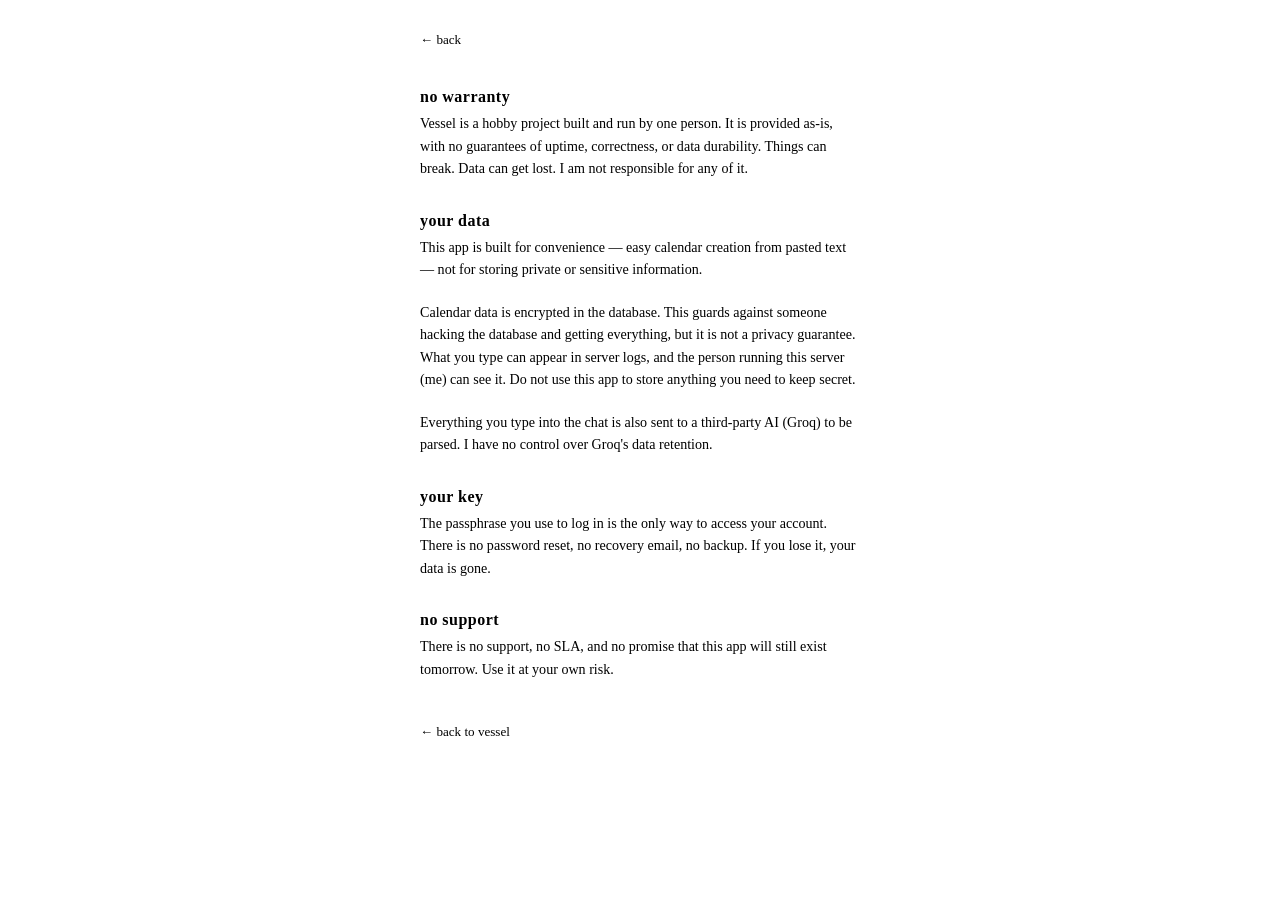
==== vessel/pwa/static/disclaimer.html @ 34e3829d "Initial commit" ====
<!doctype html>
<html lang="en">
<head>
  <meta charset="utf-8" />
  <meta name="viewport" content="width=device-width, initial-scale=1, viewport-fit=cover" />
  <meta name="theme-color" content="#0f172a" />
  <title>Vessel — disclaimer</title>
  <link rel="icon" href="/pwa/icon-512.png" />
  <link rel="stylesheet" href="/pwa/styles.css" />
  <style>
    .disclaimer-wrap {
      max-width: 440px;
      margin: 0 auto;
      padding: env(safe-area-inset-top, 20px) 24px calc(40px + env(safe-area-inset-bottom));
    }
    .disclaimer-wrap h1 {
      font-size: 1rem;
      font-weight: 600;
      color: var(--text);
      margin: 32px 0 6px;
      letter-spacing: 0.03em;
    }
    .disclaimer-wrap p {
      font-size: 0.88rem;
      color: var(--muted);
      line-height: 1.6;
      margin: 0 0 20px;
    }
    .back-link {
      display: inline-block;
      margin: 24px 0 8px;
      font-size: 0.82rem;
      color: var(--accent);
      text-decoration: none;
    }
    .back-link:hover { text-decoration: underline; }
  </style>
</head>
<body>
  <div class="disclaimer-wrap">
    <a href="/pwa/" class="back-link">← back</a>

    <h1>no warranty</h1>
    <p>Vessel is a hobby project built and run by one person. It is provided as-is, with no guarantees of uptime, correctness, or data durability. Things can break. Data can get lost. I am not responsible for any of it.</p>

    <h1>your data</h1>
    <p>This app is built for convenience — easy calendar creation from pasted text — not for storing private or sensitive information.</p>
    <p>Calendar data is encrypted in the database. This guards against someone hacking the database and getting everything, but it is not a privacy guarantee. What you type can appear in server logs, and the person running this server (me) can see it. Do not use this app to store anything you need to keep secret.</p>
    <p>Everything you type into the chat is also sent to a third-party AI (Groq) to be parsed. I have no control over Groq's data retention.</p>

    <h1>your key</h1>
    <p>The passphrase you use to log in is the only way to access your account. There is no password reset, no recovery email, no backup. If you lose it, your data is gone.</p>

    <h1>no support</h1>
    <p>There is no support, no SLA, and no promise that this app will still exist tomorrow. Use it at your own risk.</p>

    <a href="/pwa/" class="back-link">← back to vessel</a>
  </div>
</body>
</html>
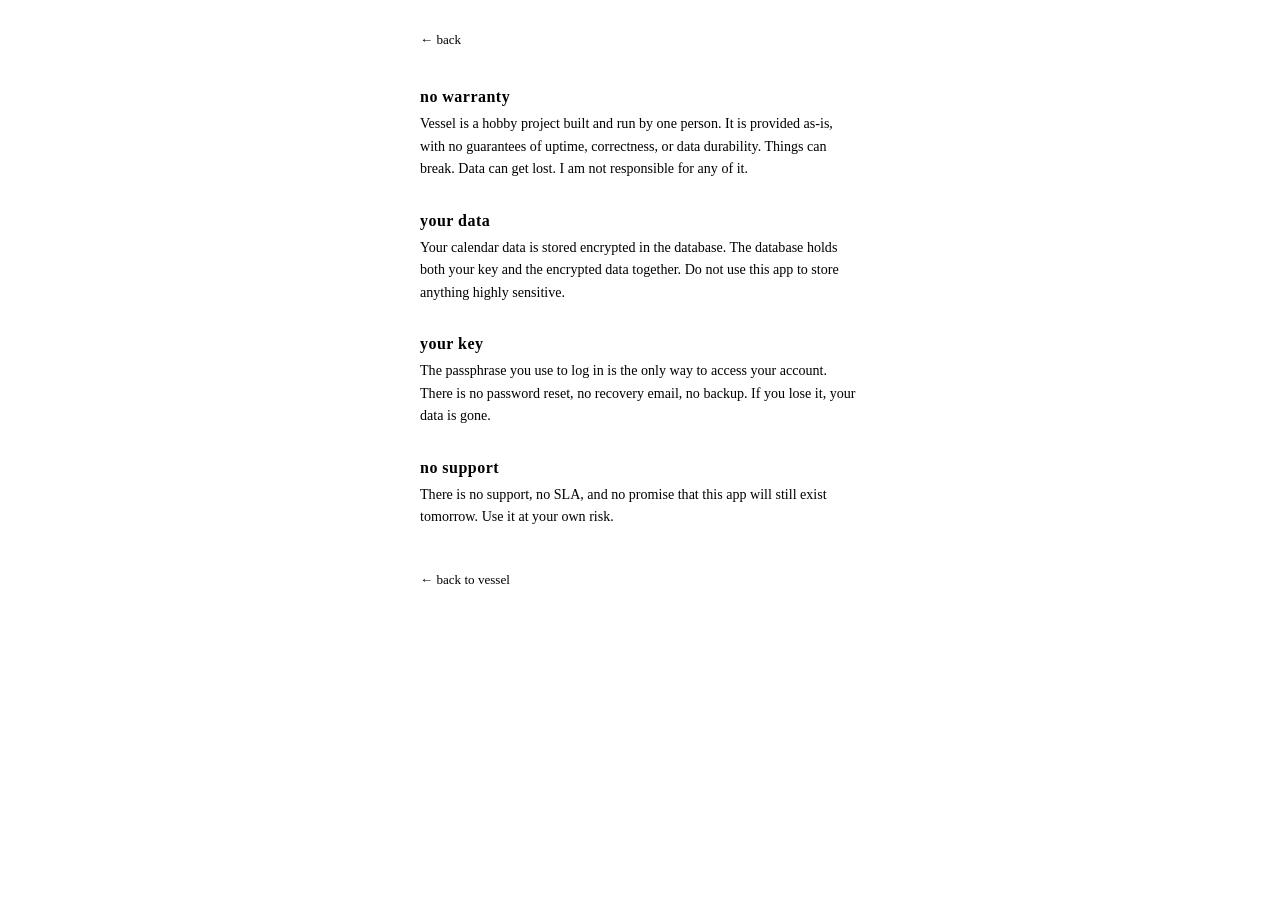
==== commit 1c6ee124: "Simplify privacy copy: DB stores key + encrypted data together Removed the nuanced server-log/operat" ====
--- a/vessel/pwa/static/disclaimer.html
+++ b/vessel/pwa/static/disclaimer.html
@@ -44,9 +44,7 @@
     <p>Vessel is a hobby project built and run by one person. It is provided as-is, with no guarantees of uptime, correctness, or data durability. Things can break. Data can get lost. I am not responsible for any of it.</p>
 
     <h1>your data</h1>
-    <p>This app is built for convenience — easy calendar creation from pasted text — not for storing private or sensitive information.</p>
-    <p>Calendar data is encrypted in the database. This guards against someone hacking the database and getting everything, but it is not a privacy guarantee. What you type can appear in server logs, and the person running this server (me) can see it. Do not use this app to store anything you need to keep secret.</p>
-    <p>Everything you type into the chat is also sent to a third-party AI (Groq) to be parsed. I have no control over Groq's data retention.</p>
+    <p>Your calendar data is stored encrypted in the database. The database holds both your key and the encrypted data together. Do not use this app to store anything highly sensitive.</p>
 
     <h1>your key</h1>
     <p>The passphrase you use to log in is the only way to access your account. There is no password reset, no recovery email, no backup. If you lose it, your data is gone.</p>
